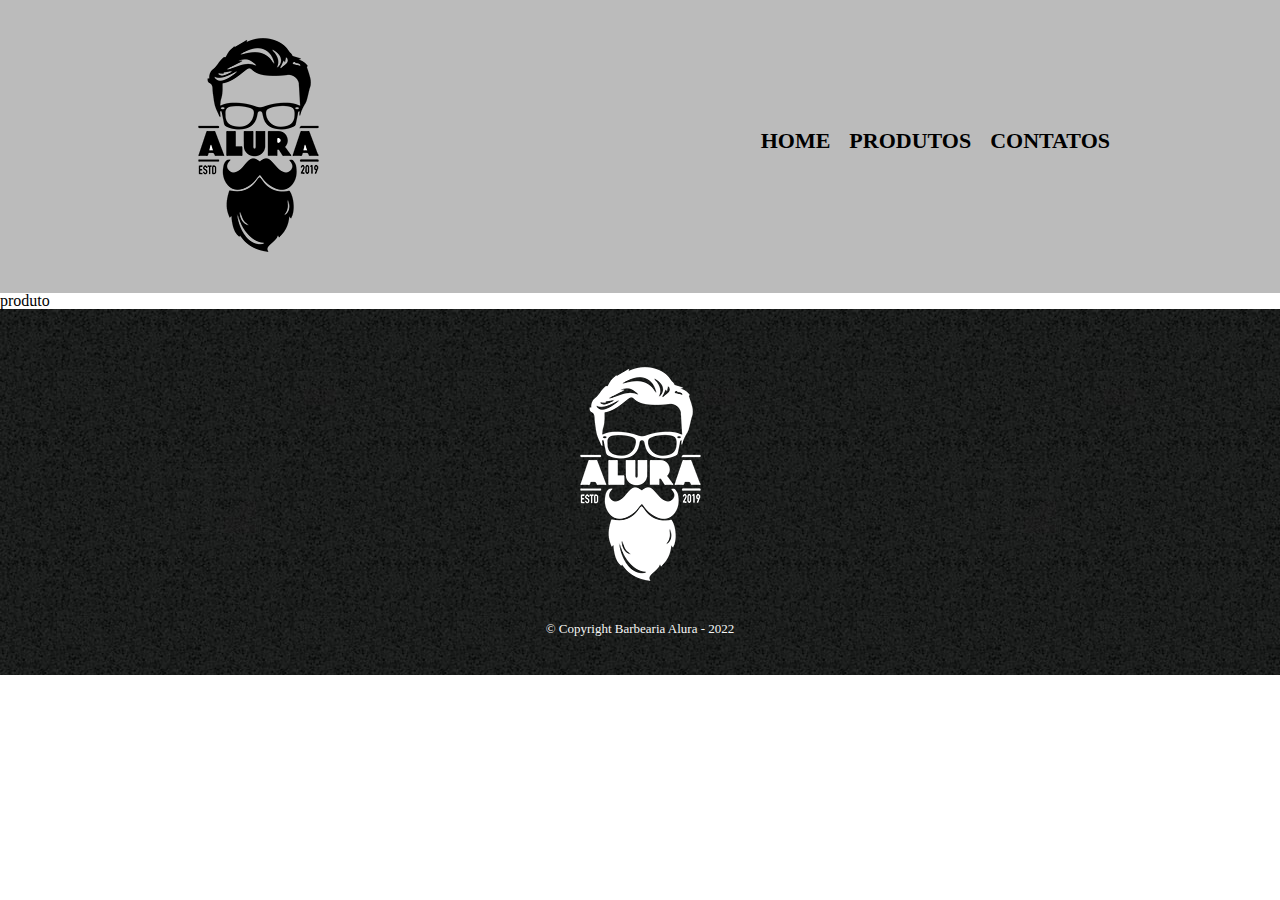
==== contato.html @ 37830c0b "iniciando a pagina de contatos" ====
<!DOCTYPE html>
<html lang="pt-br">

<head>
    <meta charset="UTF-8">
    <meta http-equiv="X-UA-Compatible" content="IE=edge">
    <meta name="viewport" content="width=device-width, initial-scale=1.0">
    <link rel="stylesheet" href="reset.css">
    <link rel="stylesheet" href="style.css">
    <title>Contatos Barbearia Alura</title>
</head>

<body>
    <header>
        <div class="caixa">
            <h1><img src="img/logo.png"></h1>

            <nav>
                <ul>
                    <li><a href="index.html">Home</a></li>
                    <li><a href="produtos.html">Produtos</a></li>
                    <li><a href="contato.html">Contatos</a></li>
                </ul>
            </nav>
        </div>
    </header>
    <main>
        produto
    </main>
    <footer>
        <img src="img/logo-branco.png">
        <p class="Copyright">&copy; Copyright Barbearia Alura - 2022</p>
    </footer>
</body>

</html>
---- style.css ----
header {
    background: #BBBBBB;
    padding: 20px 0;
}

.caixa {
    position: relative;
    width: 940px;
    margin: 0 auto;
}

nav {
    position: absolute;
    top: 110px;
    right: 0;
}

nav li {
    display: inline;
    margin: 0 0 0 15px;
}

nav a {
    text-transform: uppercase;
    color: #000000;
    font-weight: bold;
    font-size: 22px;
    text-decoration: none;
}

/*hover é para quando o mouse estiver por cima do elemento*/
nav a:hover {
    color: #C78C19;
    text-decoration: underline;
}

.produtos {
    width: 940px;
    margin: 0 auto;
    padding: 50px 0;
}

.produtos li {
    display: inline-block;
    text-align: center;
    width: 30%;
    vertical-align: top;
    margin: 0 1.5%;
    padding: 30px 20px;
    box-sizing: border-box;
    border: 2px solid #000000;
    border-radius: 10px;
}

.produtos li:hover {
    border-color: #C78C19;
}

.produtos li:active {
    border-color: #088C19;
}

.produtos li:hover h2 {
    font-size: 32px;
}

.produtos li:active h2 {
    font-size:34px;
}

.produtos h2 {
    font-size: 30px;
    font-weight: bold;
}

.produtos-descricao {
    font-size: 18px;
}

.produtos-preco {
    font-size: 22px;
    font-weight: bold;
    margin-top: 10px;
}

footer{
    text-align: center;
    background: url(img/bg.jpg);
    padding: 40px 0;
}

.Copyright{
    color: whitesmoke;
    font-size: 13px;
    margin: 20px 0 0;
}
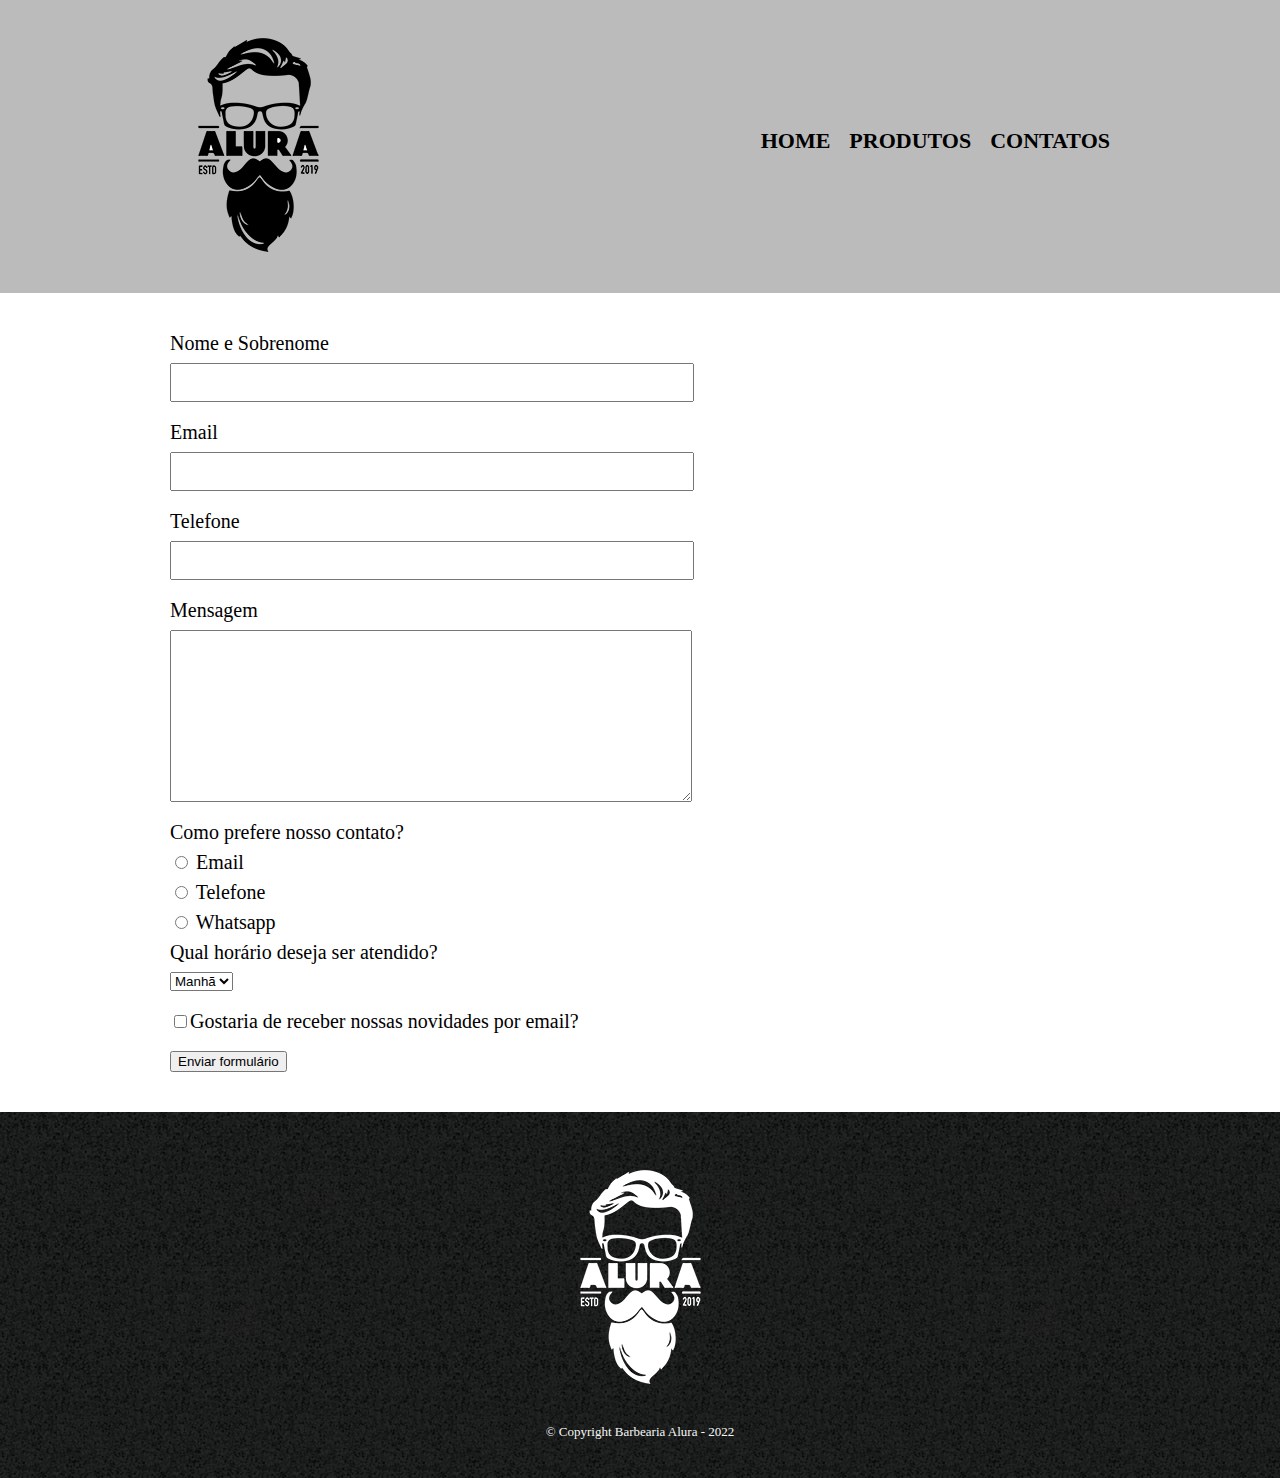
==== commit de1e4d75: "formulários mais complexos" ====
--- a/contato.html
+++ b/contato.html
@@ -25,7 +25,45 @@
         </div>
     </header>
     <main>
-        produto
+        <form action="">
+            <label for="nomeESobrenome">Nome e Sobrenome</label>
+            <input type="text" id="nomeESobrenome" class="inputPadrao">
+
+            <label for="email">Email</label>
+            <input type="email" id="email" class="inputPadrao">
+
+            <label for="telefone">Telefone</label>
+            <input type="text" id="telefone" class="inputPadrao">
+
+            <label for="mensagem">Mensagem</label>
+            <textarea id="mensagem" cols="30" rows="10" class="inputPadrao"></textarea>
+            <div>
+                <p>Como prefere nosso contato?</p>
+
+
+                <label for="radio-email"> <input type="radio" name="contato" value="Email" id="radio-email">
+                    Email</label>
+
+
+                <label for="radio-telefone"> <input type="radio" name="contato" value="Telefone" id="radio-telefone">
+                    Telefone</label>
+
+                <label for="radio-whatsapp"> <input type="radio" name="contato" value="Whatsapp" id="radio-whatsapp">
+                    Whatsapp</label>
+
+            </div>
+            <div>
+                <p>Qual horário deseja ser atendido?</p>
+                <select name="" id="">
+                    <option value="">Manhã</option>
+                    <option value="">Tarde</option>
+                    <option value="">Noite</option>
+                </select>
+            </div>
+            <label class="checkbox"><input type="checkbox">Gostaria de receber nossas novidades por email?</label>
+
+            <input type="submit" value="Enviar formulário">
+        </form>
     </main>
     <footer>
         <img src="img/logo-branco.png">
--- a/style.css
+++ b/style.css
@@ -93,4 +93,29 @@
     color: whitesmoke;
     font-size: 13px;
     margin: 20px 0 0;
-}+}
+main{
+    width: 940px;
+    margin: 0 auto;
+}
+
+form{
+    margin: 40px 0;
+
+}
+
+form label, form p{
+    display: block;
+    font-size: 20px;
+    margin: 0 0 10px;
+}
+.inputPadrao{
+    display: block;
+    margin: 0 0 20px;
+    padding: 10px 25px;
+    width: 50%;
+}
+
+.checkbox{
+    margin: 20px 0;
+}
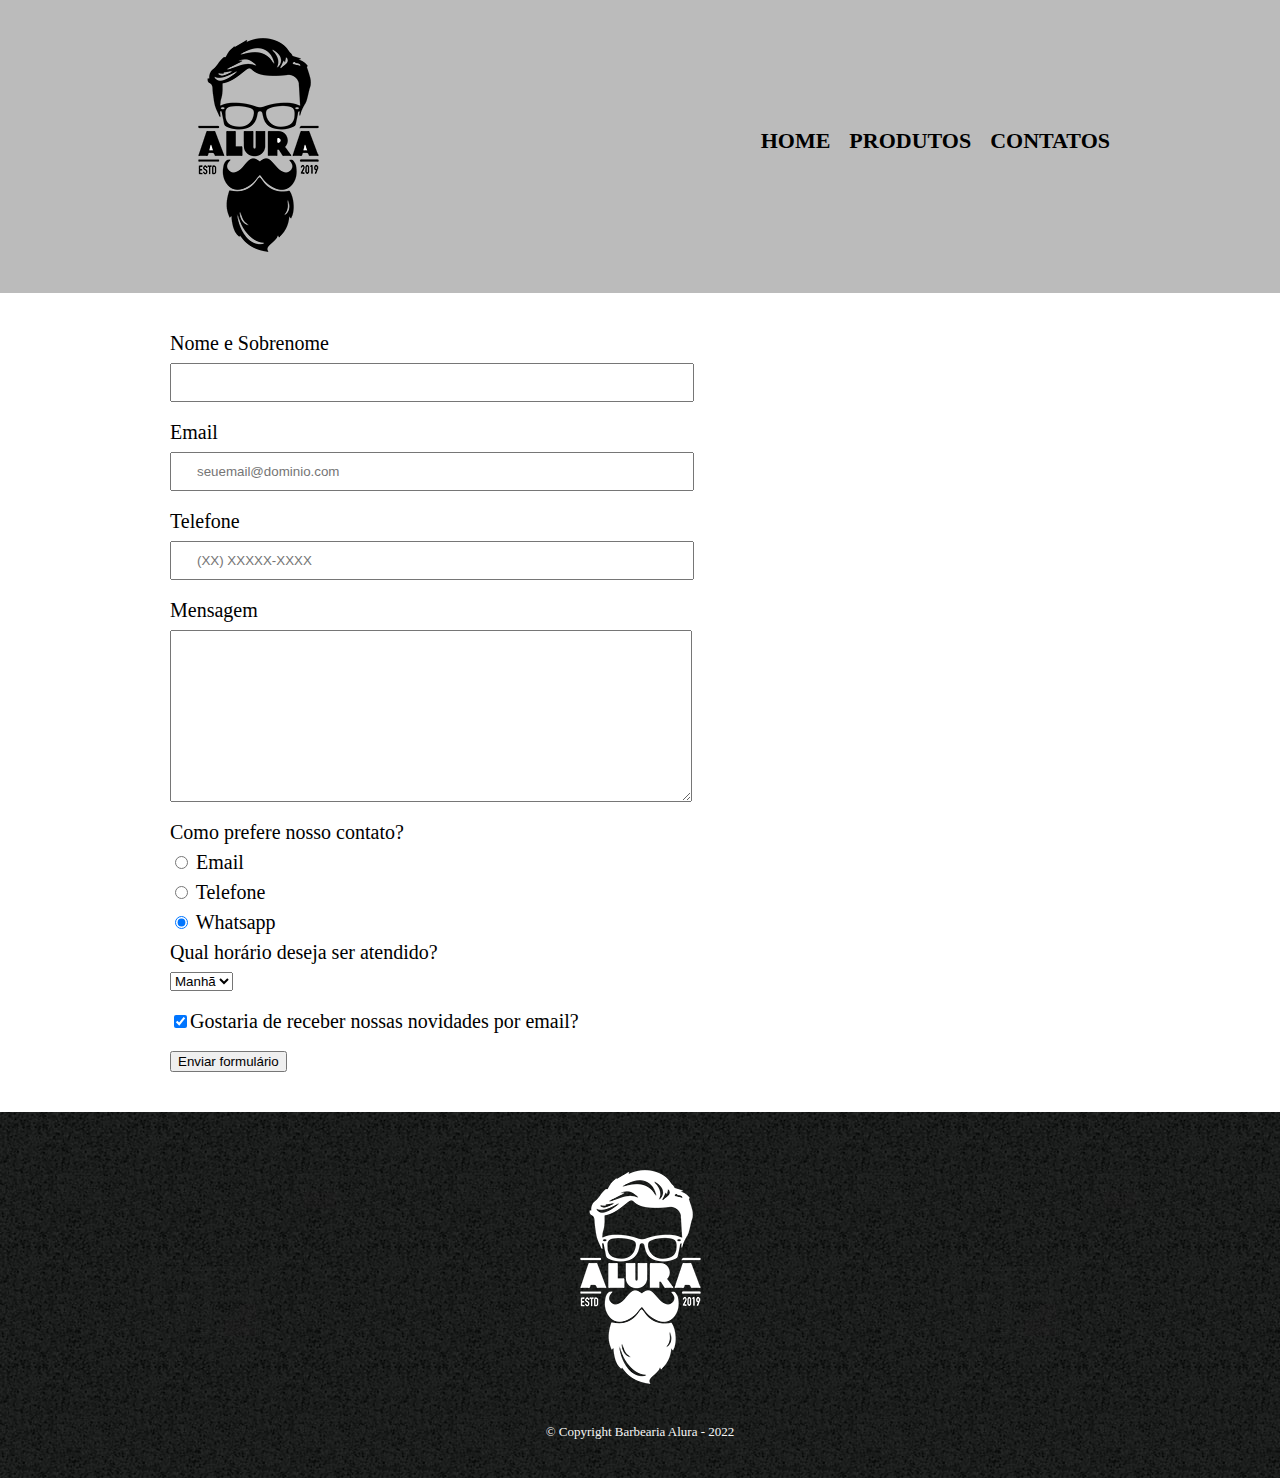
==== commit 02d2e599: "Semânticas" ====
--- a/contato.html
+++ b/contato.html
@@ -13,7 +13,7 @@
 <body>
     <header>
         <div class="caixa">
-            <h1><img src="img/logo.png"></h1>
+            <h1><img src="img/logo.png" alt="Logo da Barbearia Alura"></h1>
 
             <nav>
                 <ul>
@@ -27,18 +27,18 @@
     <main>
         <form action="">
             <label for="nomeESobrenome">Nome e Sobrenome</label>
-            <input type="text" id="nomeESobrenome" class="inputPadrao">
+            <input type="text" id="nomeESobrenome" class="inputPadrao" required>
 
             <label for="email">Email</label>
-            <input type="email" id="email" class="inputPadrao">
+            <input type="email" id="email" class="inputPadrao"required placeholder="seuemail@dominio.com">
 
             <label for="telefone">Telefone</label>
-            <input type="text" id="telefone" class="inputPadrao">
+            <input type="tel" id="telefone" class="inputPadrao"required placeholder="(XX) XXXXX-XXXX">
 
             <label for="mensagem">Mensagem</label>
-            <textarea id="mensagem" cols="30" rows="10" class="inputPadrao"></textarea>
-            <div>
-                <p>Como prefere nosso contato?</p>
+            <textarea id="mensagem" cols="30" rows="10" class="inputPadrao" required></textarea>
+            <fieldset>
+                <legend>Como prefere nosso contato?</legend>
 
 
                 <label for="radio-email"> <input type="radio" name="contato" value="Email" id="radio-email">
@@ -48,25 +48,25 @@
                 <label for="radio-telefone"> <input type="radio" name="contato" value="Telefone" id="radio-telefone">
                     Telefone</label>
 
-                <label for="radio-whatsapp"> <input type="radio" name="contato" value="Whatsapp" id="radio-whatsapp">
+                <label for="radio-whatsapp"> <input type="radio" name="contato" value="Whatsapp" id="radio-whatsapp" checked>
                     Whatsapp</label>
 
-            </div>
-            <div>
-                <p>Qual horário deseja ser atendido?</p>
-                <select name="" id="">
+            </fieldset>
+            <fieldset>
+                <legend>Qual horário deseja ser atendido?</legend>
+                <select>
                     <option value="">Manhã</option>
                     <option value="">Tarde</option>
                     <option value="">Noite</option>
                 </select>
-            </div>
-            <label class="checkbox"><input type="checkbox">Gostaria de receber nossas novidades por email?</label>
+            </fieldset>
+            <label class="checkbox"><input type="checkbox" checked>Gostaria de receber nossas novidades por email?</label>
 
             <input type="submit" value="Enviar formulário">
         </form>
     </main>
     <footer>
-        <img src="img/logo-branco.png">
+        <img src="img/logo-branco.png" alt="Logo da Barbearia Alura">
         <p class="Copyright">&copy; Copyright Barbearia Alura - 2022</p>
     </footer>
 </body>
--- a/style.css
+++ b/style.css
@@ -104,7 +104,7 @@
 
 }
 
-form label, form p{
+form label, form legend{
     display: block;
     font-size: 20px;
     margin: 0 0 10px;
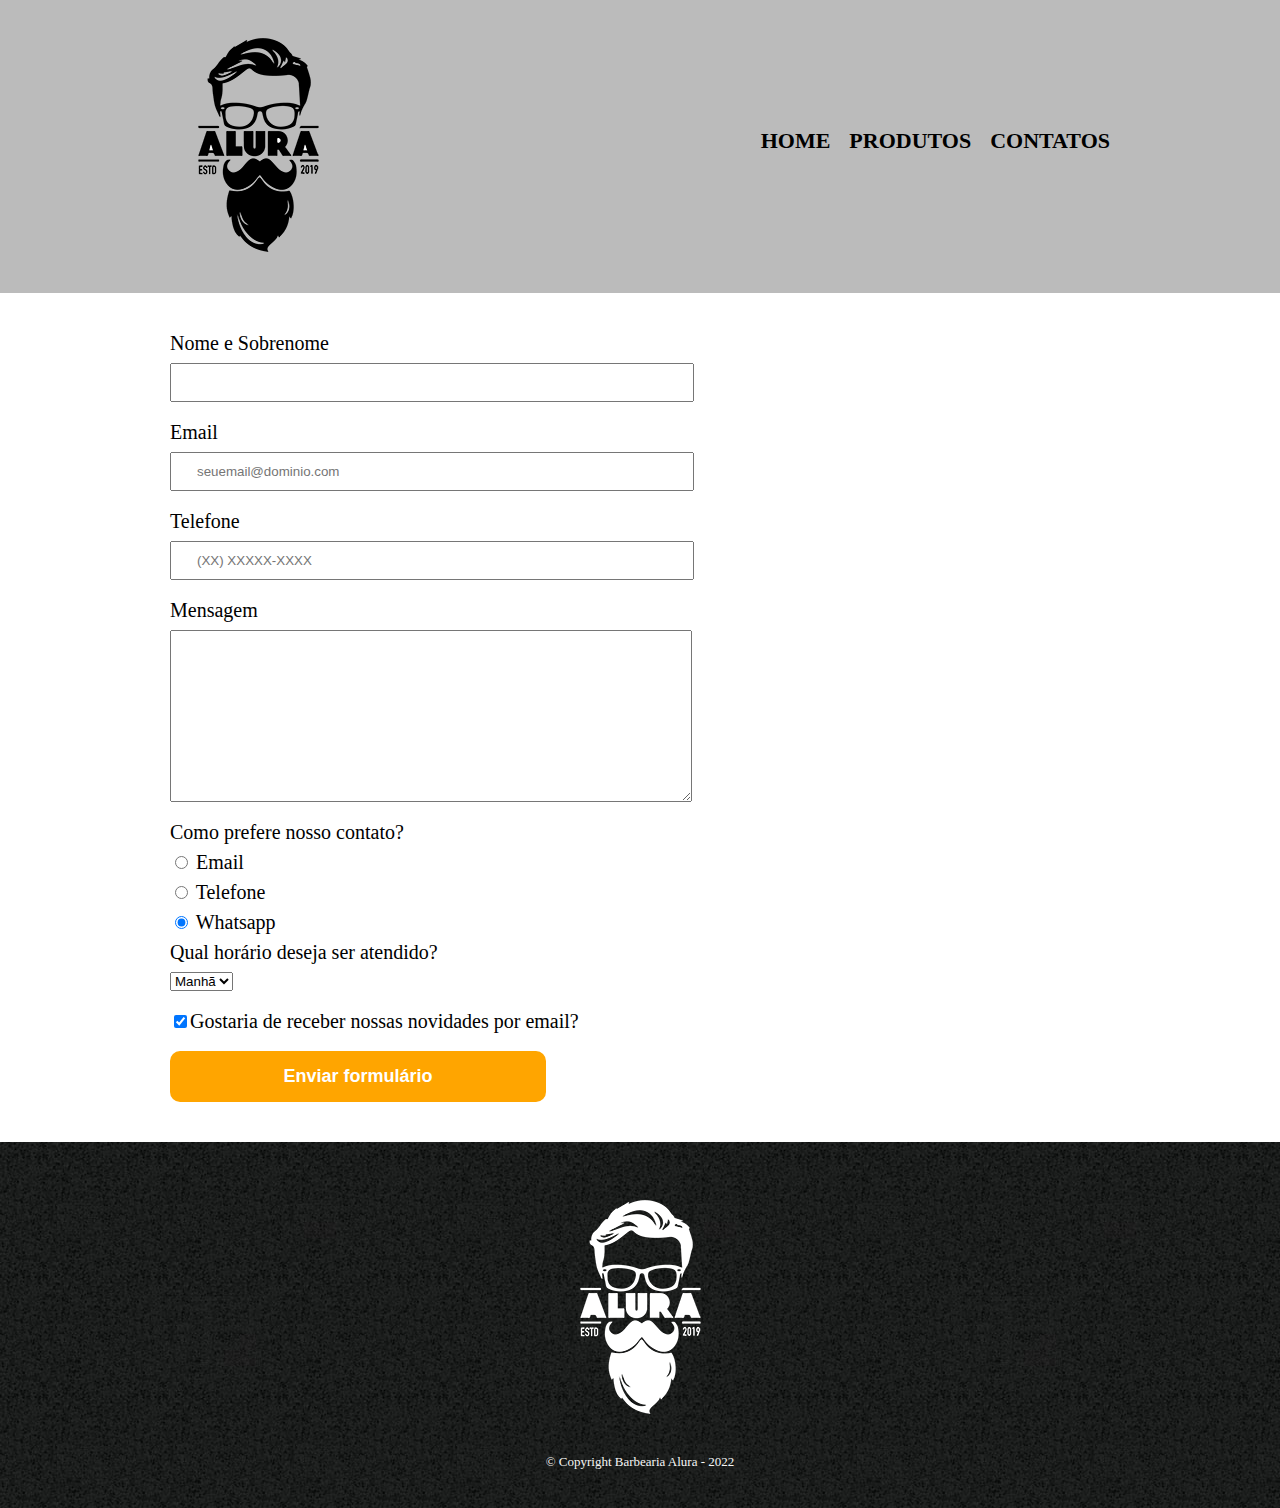
==== commit e0a0aa6b: "utilização de css avançado" ====
--- a/contato.html
+++ b/contato.html
@@ -62,7 +62,7 @@
             </fieldset>
             <label class="checkbox"><input type="checkbox" checked>Gostaria de receber nossas novidades por email?</label>
 
-            <input type="submit" value="Enviar formulário">
+            <input type="submit" value="Enviar formulário" class="enviar">
         </form>
     </main>
     <footer>
--- a/style.css
+++ b/style.css
@@ -119,3 +119,21 @@
 .checkbox{
     margin: 20px 0;
 }
+
+.enviar{
+    width: 40%;
+    padding: 15px 0;
+    background: orange;
+    color: white;
+    font-weight: bold;
+    font-size: 18px;
+    border: none;
+    border-radius: 10px;
+    transition: 1s all;
+    cursor: pointer;
+}
+
+.enviar:hover{
+    background: darkorange;
+    transform: scale(1.01);
+}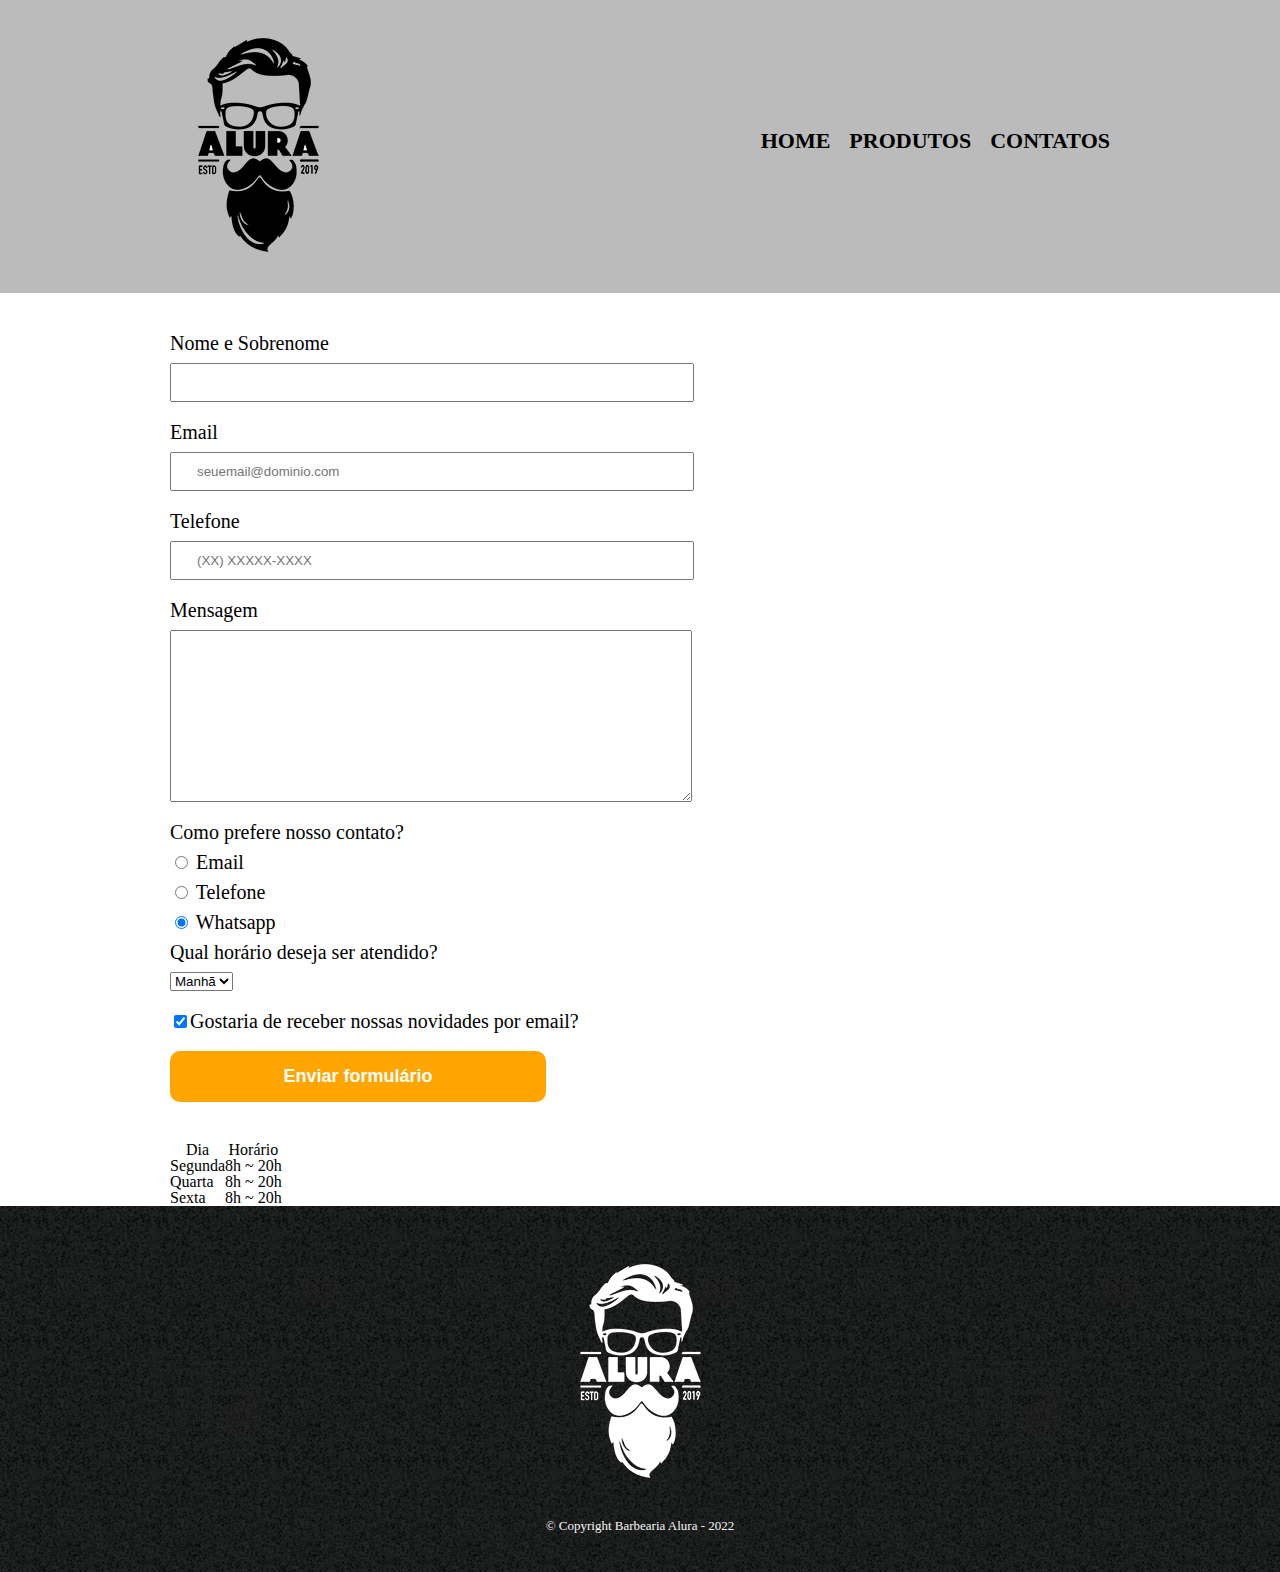
==== commit ddc832c4: "tabela inicial" ====
--- a/contato.html
+++ b/contato.html
@@ -30,10 +30,10 @@
             <input type="text" id="nomeESobrenome" class="inputPadrao" required>
 
             <label for="email">Email</label>
-            <input type="email" id="email" class="inputPadrao"required placeholder="seuemail@dominio.com">
+            <input type="email" id="email" class="inputPadrao" required placeholder="seuemail@dominio.com">
 
             <label for="telefone">Telefone</label>
-            <input type="tel" id="telefone" class="inputPadrao"required placeholder="(XX) XXXXX-XXXX">
+            <input type="tel" id="telefone" class="inputPadrao" required placeholder="(XX) XXXXX-XXXX">
 
             <label for="mensagem">Mensagem</label>
             <textarea id="mensagem" cols="30" rows="10" class="inputPadrao" required></textarea>
@@ -48,7 +48,8 @@
                 <label for="radio-telefone"> <input type="radio" name="contato" value="Telefone" id="radio-telefone">
                     Telefone</label>
 
-                <label for="radio-whatsapp"> <input type="radio" name="contato" value="Whatsapp" id="radio-whatsapp" checked>
+                <label for="radio-whatsapp"> <input type="radio" name="contato" value="Whatsapp" id="radio-whatsapp"
+                        checked>
                     Whatsapp</label>
 
             </fieldset>
@@ -60,10 +61,35 @@
                     <option value="">Noite</option>
                 </select>
             </fieldset>
-            <label class="checkbox"><input type="checkbox" checked>Gostaria de receber nossas novidades por email?</label>
+            <label class="checkbox"><input type="checkbox" checked>Gostaria de receber nossas novidades por
+                email?</label>
 
             <input type="submit" value="Enviar formulário" class="enviar">
         </form>
+        <table>
+            <thead>
+                <tr>
+                    <th>Dia</th>
+                    <th>Horário</th>
+                </tr>
+            </thead>
+
+            <tbody>
+                <tr>
+                    <td>Segunda</td>
+                    <td>8h ~ 20h</td>
+                </tr>
+                <tr>
+                    <td>Quarta</td>
+                    <td>8h ~ 20h</td>
+                </tr>
+                <tr>
+                    <td>Sexta</td>
+                    <td>8h ~ 20h</td>
+                </tr>
+            </tbody>
+        </table>
+
     </main>
     <footer>
         <img src="img/logo-branco.png" alt="Logo da Barbearia Alura">
